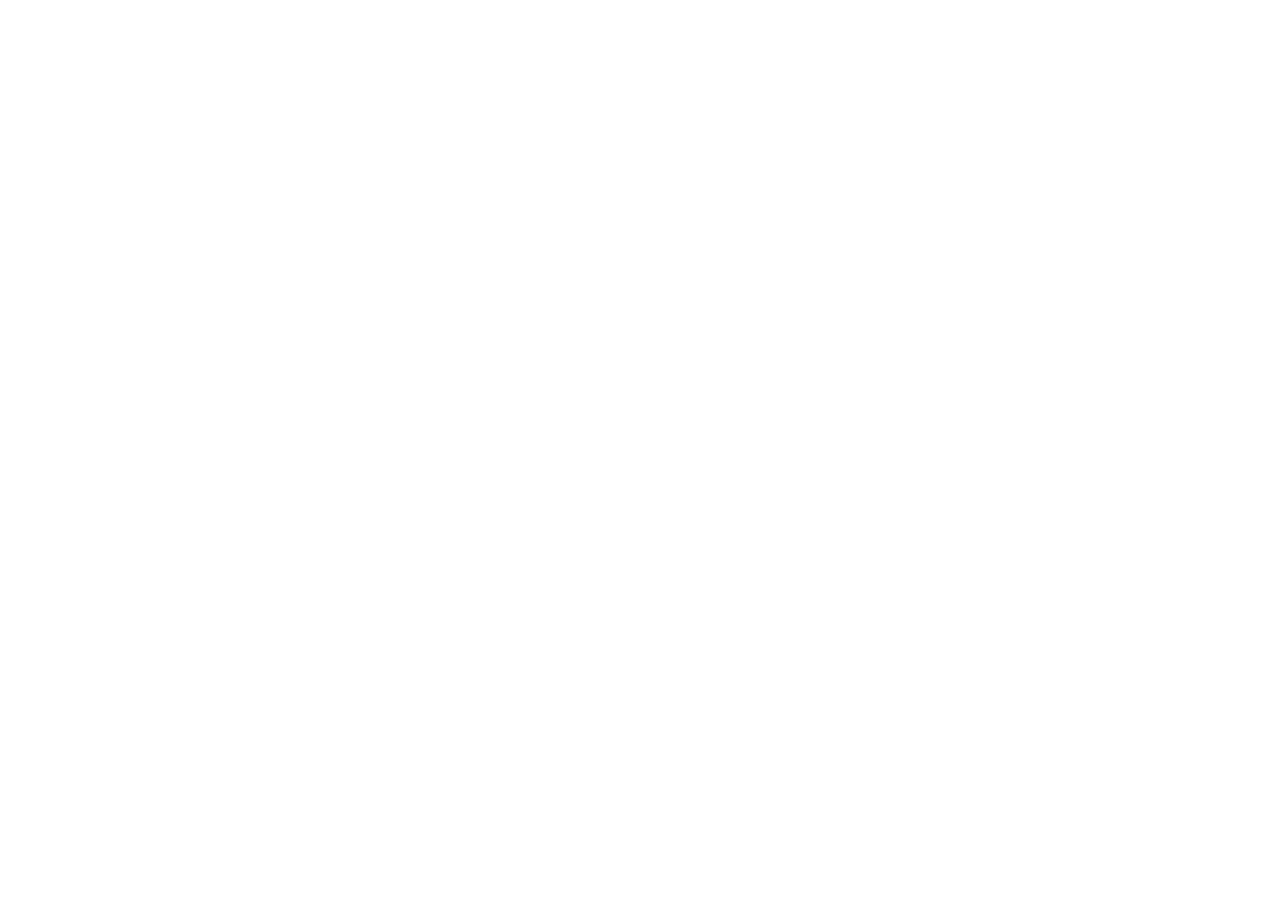
==== index.html @ 3d1d809b "Estructura base proyecto" ====
<!DOCTYPE html>
<html lang="en">
<head>
    <meta charset="UTF-8">
    <meta name="viewport" content="width=device-width, initial-scale=1.0">
    <title>Document</title>
    <link rel="stylesheet" href="https://cdn.jsdelivr.net/npm/bootstrap@4.6.2/dist/css/bootstrap.min.css" integrity="sha384-xOolHFLEh07PJGoPkLv1IbcEPTNtaed2xpHsD9ESMhqIYd0nLMwNLD69Npy4HI+N" crossorigin="anonymous">
    <style src="assets/css/style.css"></style>
</head>
<body>
  
    



<script src="https://code.jquery.com/jquery-3.7.1.min.js" integrity="sha256-/JqT3SQfawRcv/BIHPThkBvs0OEvtFFmqPF/lYI/Cxo=" crossorigin="anonymous"></script>
<script src="https://cdn.jsdelivr.net/npm/popper.js@1.16.1/dist/umd/popper.min.js" integrity="sha384-9/reFTGAW83EW2RDu2S0VKaIzap3H66lZH81PoYlFhbGU+6BZp6G7niu735Sk7lN" crossorigin="anonymous"></script>
<script src="https://cdn.jsdelivr.net/npm/bootstrap@4.6.2/dist/js/bootstrap.min.js" integrity="sha384-+sLIOodYLS7CIrQpBjl+C7nPvqq+FbNUBDunl/OZv93DB7Ln/533i8e/mZXLi/P+" crossorigin="anonymous"></script>
<script src="assets/js/scripts.js"></script>
</body>
</html>
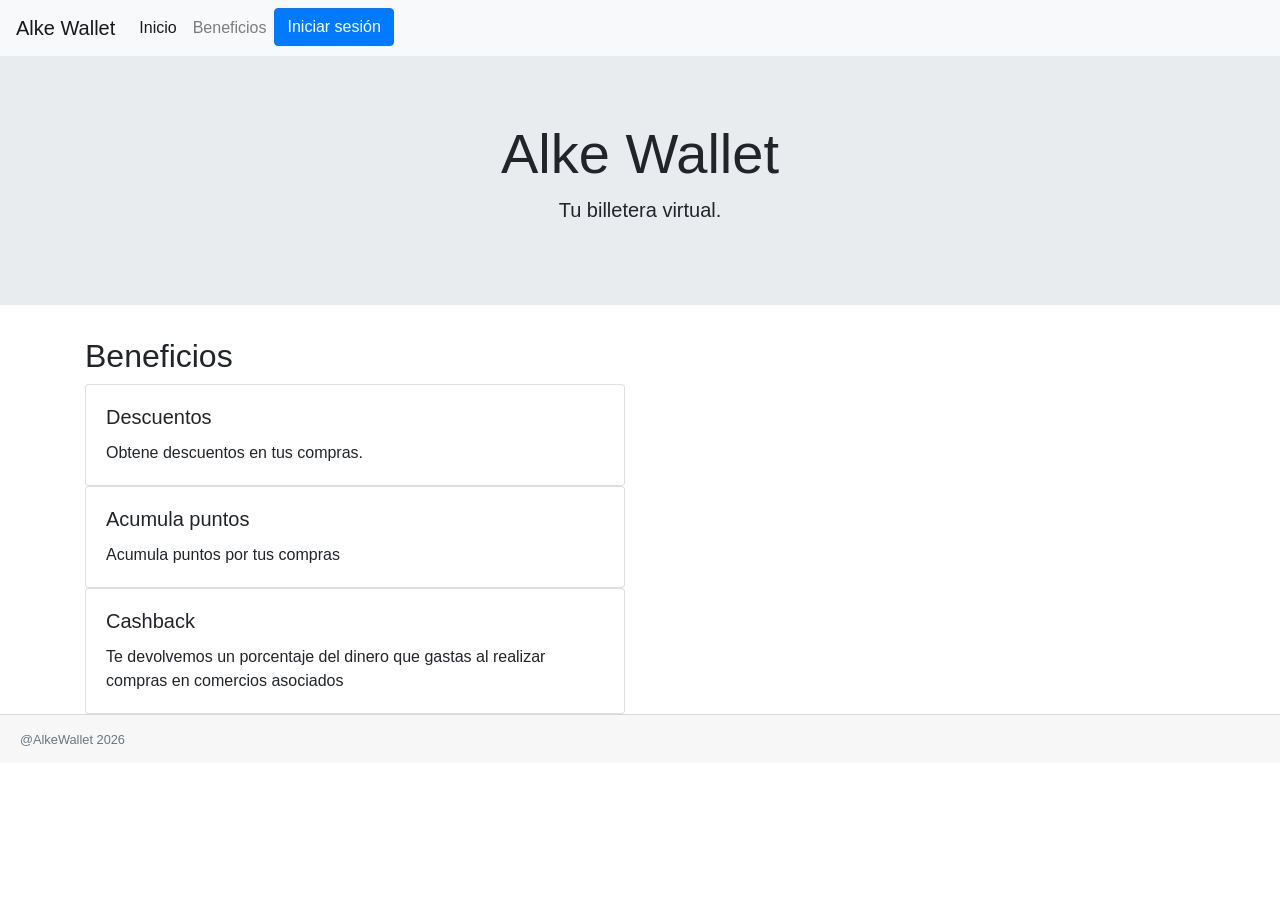
==== commit c7589ebc: "Base organizacion de elementos basicos index" ====
--- a/index.html
+++ b/index.html
@@ -8,11 +8,59 @@
     <style src="assets/css/style.css"></style>
 </head>
 <body>
-  
-    
-
-
-
+    <nav class="navbar navbar-expand-lg navbar-light bg-light">
+        <a class="navbar-brand" href="index.html">Alke Wallet</a>
+        <button class="navbar-toggler" type="button" data-toggle="collapse" data-target="#navbarSupportedContent" aria-controls="navbarSupportedContent" aria-expanded="false" aria-label="Toggle navigation">
+            <span class="navbar-toggler-icon"></span>
+        </button>
+        <div class="collapse navbar-collapse" id="navbarSupportedContent">
+            <ul class="navbar-nav ms-auto mb-2 mb-lg-0">
+                <li class="nav-item active">
+                    <a class="nav-link" href="index.html">Inicio<span class="sr-only">(current)</span></a>
+                </li>
+                <li class="nav-item">
+                    <a class="nav-link" href="#beneficios">Beneficios</a>
+                </li>
+                <li class="nav-item">
+                    <button type="button" class="btn btn-primary">Iniciar sesión</button>
+                </li>
+            </ul>
+        </div>
+    </nav>
+    <div class="jumbotron jumbotron-fluid">
+        <div class="container text-center">
+            <h1 class="display-4">Alke Wallet</h1>
+            <p class="lead">Tu billetera virtual.</p>
+        </div>
+    </div>
+    <div id="beneficios" class="container">
+        <h2>Beneficios</h2>
+        <div class="row">
+            <div class="col-12 col-md-6">
+                <div class="card">
+                    <div class="card-body">
+                        <h5 class="card-title">Descuentos</h5>
+                        <p class="card-text">Obtene descuentos en tus compras.</p>
+                    </div>
+                </div>
+                <div class="card">
+                    <div class="card-body">
+                        <h5 class="card-title">Acumula puntos</h5>
+                        <p class="card-text">Acumula puntos por tus compras</p>
+                    </div>
+                </div>
+                <div class="card">
+                    <div class="card-body">
+                        <h5 class="card-title">Cashback</h5>
+                        <p class="card-text">Te devolvemos un porcentaje del dinero que gastas al realizar compras en comercios asociados</p>
+                    </div>
+                </div>
+            </div>
+        </div>
+    </div>
+    <div class="card-footer">
+      <small class="text-muted">@AlkeWallet 2026</small>
+    </div>
 <script src="https://code.jquery.com/jquery-3.7.1.min.js" integrity="sha256-/JqT3SQfawRcv/BIHPThkBvs0OEvtFFmqPF/lYI/Cxo=" crossorigin="anonymous"></script>
 <script src="https://cdn.jsdelivr.net/npm/popper.js@1.16.1/dist/umd/popper.min.js" integrity="sha384-9/reFTGAW83EW2RDu2S0VKaIzap3H66lZH81PoYlFhbGU+6BZp6G7niu735Sk7lN" crossorigin="anonymous"></script>
 <script src="https://cdn.jsdelivr.net/npm/bootstrap@4.6.2/dist/js/bootstrap.min.js" integrity="sha384-+sLIOodYLS7CIrQpBjl+C7nPvqq+FbNUBDunl/OZv93DB7Ln/533i8e/mZXLi/P+" crossorigin="anonymous"></script>
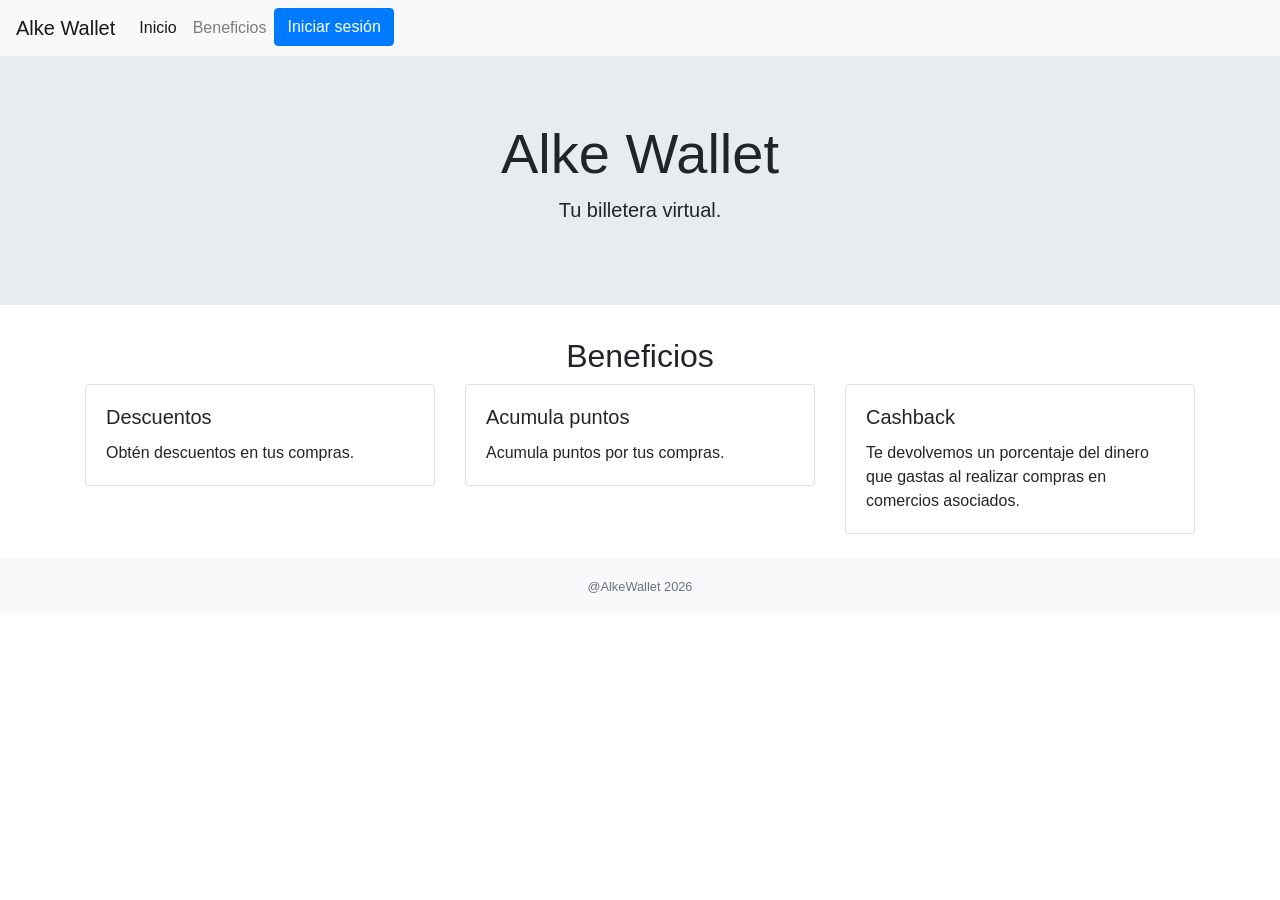
==== commit 83a20db0: "Ajuste posicion de cards seccion beneficios y cambio de etiqueta para footer" ====
--- a/index.html
+++ b/index.html
@@ -33,37 +33,42 @@
             <p class="lead">Tu billetera virtual.</p>
         </div>
     </div>
-    <div id="beneficios" class="container">
-        <h2>Beneficios</h2>
-        <div class="row">
-            <div class="col-12 col-md-6">
-                <div class="card">
-                    <div class="card-body">
-                        <h5 class="card-title">Descuentos</h5>
-                        <p class="card-text">Obtene descuentos en tus compras.</p>
+    <section id="beneficios" class="container">
+            <h2 class="text-center">Beneficios</h2>
+            <div class="row">
+                <div class="col-12 col-md-4">
+                    <div class="card">
+                        <div class="card-body">
+                            <h5 class="card-title">Descuentos</h5>
+                            <p class="card-text">Obtén descuentos en tus compras.</p>
+                        </div>
                     </div>
                 </div>
-                <div class="card">
-                    <div class="card-body">
-                        <h5 class="card-title">Acumula puntos</h5>
-                        <p class="card-text">Acumula puntos por tus compras</p>
+                <div class="col-12 col-md-4">
+                    <div class="card">
+                        <div class="card-body">
+                            <h5 class="card-title">Acumula puntos</h5>
+                            <p class="card-text">Acumula puntos por tus compras.</p>
+                        </div>
                     </div>
                 </div>
-                <div class="card">
-                    <div class="card-body">
-                        <h5 class="card-title">Cashback</h5>
-                        <p class="card-text">Te devolvemos un porcentaje del dinero que gastas al realizar compras en comercios asociados</p>
+                <div class="col-12 col-md-4">
+                    <div class="card">
+                        <div class="card-body">
+                            <h5 class="card-title">Cashback</h5>
+                            <p class="card-text">Te devolvemos un porcentaje del dinero que gastas al realizar compras en comercios asociados.</p>
+                        </div>
                     </div>
                 </div>
             </div>
-        </div>
-    </div>
-    <div class="card-footer">
-      <small class="text-muted">@AlkeWallet 2026</small>
-    </div>
-<script src="https://code.jquery.com/jquery-3.7.1.min.js" integrity="sha256-/JqT3SQfawRcv/BIHPThkBvs0OEvtFFmqPF/lYI/Cxo=" crossorigin="anonymous"></script>
-<script src="https://cdn.jsdelivr.net/npm/popper.js@1.16.1/dist/umd/popper.min.js" integrity="sha384-9/reFTGAW83EW2RDu2S0VKaIzap3H66lZH81PoYlFhbGU+6BZp6G7niu735Sk7lN" crossorigin="anonymous"></script>
-<script src="https://cdn.jsdelivr.net/npm/bootstrap@4.6.2/dist/js/bootstrap.min.js" integrity="sha384-+sLIOodYLS7CIrQpBjl+C7nPvqq+FbNUBDunl/OZv93DB7Ln/533i8e/mZXLi/P+" crossorigin="anonymous"></script>
-<script src="assets/js/scripts.js"></script>
+        </section>
+
+        <footer class="bg-light text-center py-3 mt-4">
+            <small class="text-muted">@AlkeWallet 2026</small>
+        </footer>
+    <script src="https://code.jquery.com/jquery-3.7.1.min.js" integrity="sha256-/JqT3SQfawRcv/BIHPThkBvs0OEvtFFmqPF/lYI/Cxo=" crossorigin="anonymous"></script>
+    <script src="https://cdn.jsdelivr.net/npm/popper.js@1.16.1/dist/umd/popper.min.js" integrity="sha384-9/reFTGAW83EW2RDu2S0VKaIzap3H66lZH81PoYlFhbGU+6BZp6G7niu735Sk7lN" crossorigin="anonymous"></script>
+    <script src="https://cdn.jsdelivr.net/npm/bootstrap@4.6.2/dist/js/bootstrap.min.js" integrity="sha384-+sLIOodYLS7CIrQpBjl+C7nPvqq+FbNUBDunl/OZv93DB7Ln/533i8e/mZXLi/P+" crossorigin="anonymous"></script>
+    <script src="assets/js/scripts.js"></script>
 </body>
 </html>
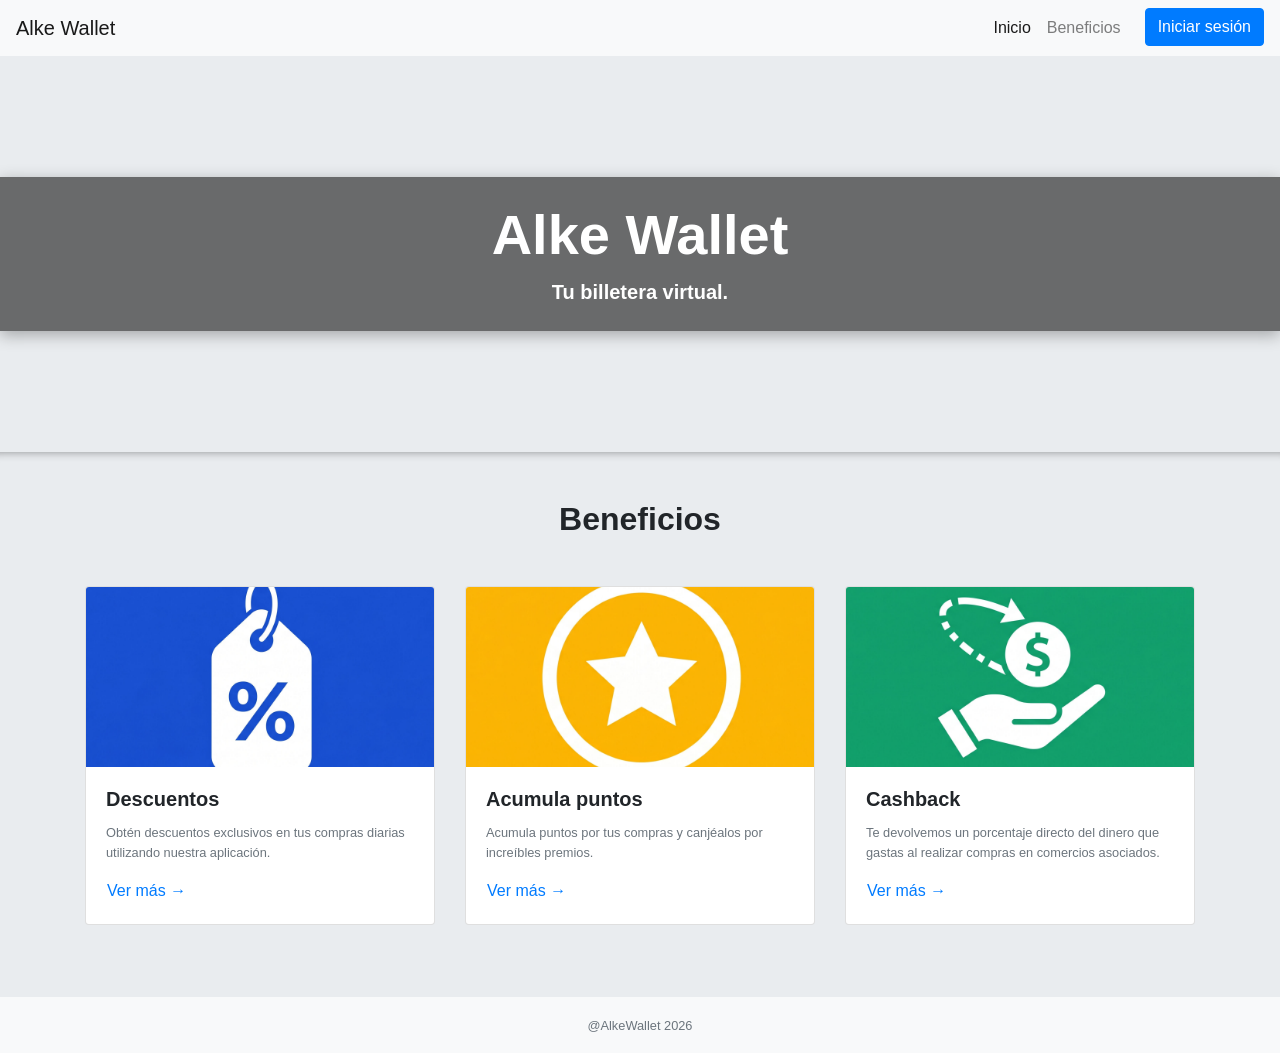
==== commit eac5dd62: "Se añaden estilos a index, se añaden imagenes, se arregla link de style.css" ====
--- a/index.html
+++ b/index.html
@@ -3,69 +3,87 @@
 <head>
     <meta charset="UTF-8">
     <meta name="viewport" content="width=device-width, initial-scale=1.0">
-    <title>Document</title>
+    <title>Alke Wallet</title>
     <link rel="stylesheet" href="https://cdn.jsdelivr.net/npm/bootstrap@4.6.2/dist/css/bootstrap.min.css" integrity="sha384-xOolHFLEh07PJGoPkLv1IbcEPTNtaed2xpHsD9ESMhqIYd0nLMwNLD69Npy4HI+N" crossorigin="anonymous">
-    <style src="assets/css/style.css"></style>
+    <link rel="stylesheet" href="./assets/css/style.css">
 </head>
-<body>
+<body class="d-flex flex-column min-vh-100">
+
     <nav class="navbar navbar-expand-lg navbar-light bg-light">
         <a class="navbar-brand" href="index.html">Alke Wallet</a>
         <button class="navbar-toggler" type="button" data-toggle="collapse" data-target="#navbarSupportedContent" aria-controls="navbarSupportedContent" aria-expanded="false" aria-label="Toggle navigation">
             <span class="navbar-toggler-icon"></span>
         </button>
-        <div class="collapse navbar-collapse" id="navbarSupportedContent">
-            <ul class="navbar-nav ms-auto mb-2 mb-lg-0">
+        
+        <div class="collapse navbar-collapse justify-content-end" id="navbarSupportedContent">
+            <ul class="navbar-nav mr-0">
                 <li class="nav-item active">
                     <a class="nav-link" href="index.html">Inicio<span class="sr-only">(current)</span></a>
                 </li>
                 <li class="nav-item">
                     <a class="nav-link" href="#beneficios">Beneficios</a>
                 </li>
-                <li class="nav-item">
-                    <button type="button" class="btn btn-primary">Iniciar sesión</button>
+                <li class="nav-item ml-lg-3">
+                    <a href="login.html" class="btn btn-primary w-100">Iniciar sesión</a>
                 </li>
             </ul>
         </div>
     </nav>
-    <div class="jumbotron jumbotron-fluid">
-        <div class="container text-center">
-            <h1 class="display-4">Alke Wallet</h1>
-            <p class="lead">Tu billetera virtual.</p>
+    <main class="flex-fill">
+        <div class="jumbotron jumbotron-fluid jumbotron-bg-gif my-5 p-0 d-flex align-items-center">
+            <div class="cinta-oscura py-4">
+                <div class="container text-center text-white">
+                    <h1 class="display-4 font-weight-bold">Alke Wallet</h1>
+                    <p class="lead mb-0 font-weight-bold">Tu billetera virtual.</p>        
+                </div>
+            </div>
         </div>
-    </div>
-    <section id="beneficios" class="container">
-            <h2 class="text-center">Beneficios</h2>
-            <div class="row">
-                <div class="col-12 col-md-4">
-                    <div class="card">
-                        <div class="card-body">
-                            <h5 class="card-title">Descuentos</h5>
-                            <p class="card-text">Obtén descuentos en tus compras.</p>
-                        </div>
-                    </div>
-                </div>
-                <div class="col-12 col-md-4">
-                    <div class="card">
-                        <div class="card-body">
-                            <h5 class="card-title">Acumula puntos</h5>
-                            <p class="card-text">Acumula puntos por tus compras.</p>
-                        </div>
-                    </div>
-                </div>
-                <div class="col-12 col-md-4">
-                    <div class="card">
-                        <div class="card-body">
-                            <h5 class="card-title">Cashback</h5>
-                            <p class="card-text">Te devolvemos un porcentaje del dinero que gastas al realizar compras en comercios asociados.</p>
-                        </div>
+        <section id="beneficios" class="w-100 py-5">
+    
+    <div class="container">
+        <h2 class="text-center mb-5 font-weight-bold">Beneficios</h2>
+        
+        <div class="row justify-content-center">
+            
+            <div class="col-12 col-md-4 mb-4">
+                <div class="card h-100">
+                    <img src="./assets/img/descuentos.jpg" class="card-img-top" alt="Icono de descuentos">
+                    <div class="card-body d-flex flex-column">
+                        <h5 class="card-title font-weight-bold">Descuentos</h5>
+                        <p class="card-text text-muted small">Obtén descuentos exclusivos en tus compras diarias utilizando nuestra aplicación.</p>
+                        <a href="#" class="btn btn-link text-primary mt-auto p-0 text-left">Ver más →</a>
                     </div>
                 </div>
             </div>
-        </section>
 
-        <footer class="bg-light text-center py-3 mt-4">
-            <small class="text-muted">@AlkeWallet 2026</small>
-        </footer>
+            <div class="col-12 col-md-4 mb-4">
+                <div class="card h-100">
+                    <img src="./assets/img/puntos.jpg" class="card-img-top" alt="Icono de acumulación de puntos">
+                    <div class="card-body d-flex flex-column">
+                        <h5 class="card-title font-weight-bold">Acumula puntos</h5>
+                        <p class="card-text text-muted small">Acumula puntos por tus compras y canjéalos por increíbles premios.</p>
+                        <a href="#" class="btn btn-link text-primary mt-auto p-0 text-left">Ver más →</a>
+                    </div>
+                </div>
+            </div>
+
+            <div class="col-12 col-md-4 mb-4">
+                <div class="card h-100">
+                    <img src="./assets/img/cashback.jpg" class="card-img-top" alt="Icono de devolución de dinero">
+                    <div class="card-body d-flex flex-column">
+                        <h5 class="card-title font-weight-bold">Cashback</h5>
+                        <p class="card-text text-muted small">Te devolvemos un porcentaje directo del dinero que gastas al realizar compras en comercios asociados.</p>
+                        <a href="#" class="btn btn-link text-primary mt-auto p-0 text-left">Ver más →</a>
+                    </div>
+                </div>
+            </div>
+
+        </div> </div> </section>
+    </main>
+    <footer class="bg-light text-center py-3">
+        <small class="text-muted">@AlkeWallet 2026</small>
+    </footer>
+
     <script src="https://code.jquery.com/jquery-3.7.1.min.js" integrity="sha256-/JqT3SQfawRcv/BIHPThkBvs0OEvtFFmqPF/lYI/Cxo=" crossorigin="anonymous"></script>
     <script src="https://cdn.jsdelivr.net/npm/popper.js@1.16.1/dist/umd/popper.min.js" integrity="sha384-9/reFTGAW83EW2RDu2S0VKaIzap3H66lZH81PoYlFhbGU+6BZp6G7niu735Sk7lN" crossorigin="anonymous"></script>
     <script src="https://cdn.jsdelivr.net/npm/bootstrap@4.6.2/dist/js/bootstrap.min.js" integrity="sha384-+sLIOodYLS7CIrQpBjl+C7nPvqq+FbNUBDunl/OZv93DB7Ln/533i8e/mZXLi/P+" crossorigin="anonymous"></script>
--- a/assets/css/style.css
+++ b/assets/css/style.css
@@ -0,0 +1,38 @@
+/*---reset---*/
+*{
+    margin: 0;
+    padding: 0;
+    box-sizing: border-box;
+}
+body {
+    background-color: rgb(233, 236 ,239);
+}
+/*---Index---*/
+.jumbotron-bg-gif {
+    background-image: url('../img/money.gif');
+    background-position: center;
+    background-repeat: no-repeat;
+    min-height: 300px; 
+    width: 100%;
+    position: relative;
+}
+.cinta-oscura {
+    background-color: rgba(0, 0, 0, 0.55); 
+    width: 100%;
+    box-shadow: 0 4px 15px rgba(0, 0, 0, 0.3);
+}
+#beneficios {
+  box-shadow: inset 0 10px 10px -10px rgba(0, 0, 0, 0.4);
+}
+#beneficios .card-img-top {
+    height: 180px;
+    object-fit: cover;
+}
+#beneficios .card {
+    transition: transform 0.3s ease, box-shadow 0.3s ease;
+    cursor: pointer;
+}
+#beneficios .card:hover {
+    transform: translateY(-5px);
+    box-shadow: 0 10px 20px rgba(0, 0, 0, 0.15);
+}
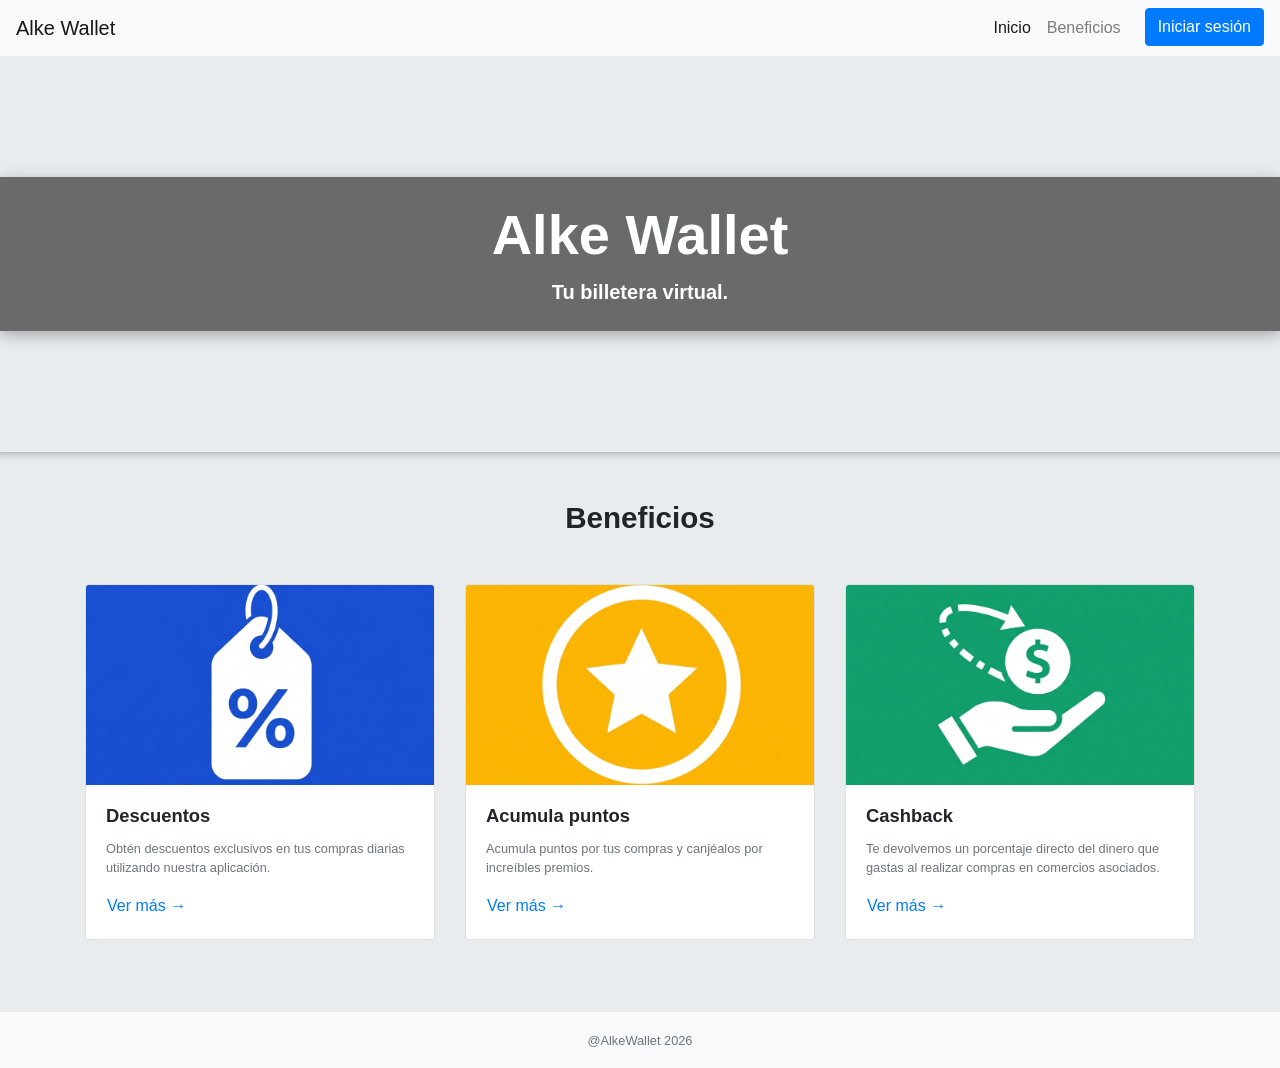
==== commit faa75794: "Se añade html de beneficios se agrega estilos, se enlaza con menu y index y se añade nabar interacti" ====
--- a/index.html
+++ b/index.html
@@ -21,7 +21,7 @@
                     <a class="nav-link" href="index.html">Inicio<span class="sr-only">(current)</span></a>
                 </li>
                 <li class="nav-item">
-                    <a class="nav-link" href="#beneficios">Beneficios</a>
+                    <a class="nav-link" href="benefits.html">Beneficios</a>
                 </li>
                 <li class="nav-item ml-lg-3">
                     <a href="login.html" class="btn btn-primary w-100">Iniciar sesión</a>
@@ -38,47 +38,48 @@
                 </div>
             </div>
         </div>
-        <section id="beneficios" class="w-100 py-5">
+    <section id="beneficios" class="w-100 py-5">
     
-    <div class="container">
-        <h2 class="text-center mb-5 font-weight-bold">Beneficios</h2>
-        
-        <div class="row justify-content-center">
+        <div class="container">
+            <h2 class="beneficios-title text-center mb-5 font-weight-bold">Beneficios</h2>
             
-            <div class="col-12 col-md-4 mb-4">
-                <div class="card h-100">
-                    <img src="./assets/img/descuentos.jpg" class="card-img-top" alt="Icono de descuentos">
-                    <div class="card-body d-flex flex-column">
-                        <h5 class="card-title font-weight-bold">Descuentos</h5>
-                        <p class="card-text text-muted small">Obtén descuentos exclusivos en tus compras diarias utilizando nuestra aplicación.</p>
-                        <a href="#" class="btn btn-link text-primary mt-auto p-0 text-left">Ver más →</a>
+            <div class="row justify-content-center">
+                
+                <div class="col-12 col-md-4 mb-4">
+                    <div class="card h-100">
+                        <img src="./assets/img/descuentos.jpg" class="card-img-top" alt="Icono de descuentos">
+                        <div class="card-body d-flex flex-column">
+                            <h5 class="card-title font-weight-bold">Descuentos</h5>
+                            <p class="card-text text-muted small">Obtén descuentos exclusivos en tus compras diarias utilizando nuestra aplicación.</p>
+                            <a href="benefits.html" class="btn btn-link text-primary mt-auto p-0 text-left">Ver más →</a>
+                        </div>
                     </div>
                 </div>
-            </div>
 
-            <div class="col-12 col-md-4 mb-4">
-                <div class="card h-100">
-                    <img src="./assets/img/puntos.jpg" class="card-img-top" alt="Icono de acumulación de puntos">
-                    <div class="card-body d-flex flex-column">
-                        <h5 class="card-title font-weight-bold">Acumula puntos</h5>
-                        <p class="card-text text-muted small">Acumula puntos por tus compras y canjéalos por increíbles premios.</p>
-                        <a href="#" class="btn btn-link text-primary mt-auto p-0 text-left">Ver más →</a>
+                <div class="col-12 col-md-4 mb-4">
+                    <div class="card h-100">
+                        <img src="./assets/img/puntos.jpg" class="card-img-top" alt="Icono de acumulación de puntos">
+                        <div class="card-body d-flex flex-column">
+                            <h5 class="card-title font-weight-bold">Acumula puntos</h5>
+                            <p class="card-text text-muted small">Acumula puntos por tus compras y canjéalos por increíbles premios.</p>
+                            <a href="benefits.html" class="btn btn-link text-primary mt-auto p-0 text-left">Ver más →</a>
+                        </div>
                     </div>
                 </div>
-            </div>
 
-            <div class="col-12 col-md-4 mb-4">
-                <div class="card h-100">
-                    <img src="./assets/img/cashback.jpg" class="card-img-top" alt="Icono de devolución de dinero">
-                    <div class="card-body d-flex flex-column">
-                        <h5 class="card-title font-weight-bold">Cashback</h5>
-                        <p class="card-text text-muted small">Te devolvemos un porcentaje directo del dinero que gastas al realizar compras en comercios asociados.</p>
-                        <a href="#" class="btn btn-link text-primary mt-auto p-0 text-left">Ver más →</a>
+                <div class="col-12 col-md-4 mb-4">
+                    <div class="card h-100">
+                        <img src="./assets/img/cashback.jpg" class="card-img-top" alt="Icono de devolución de dinero">
+                        <div class="card-body d-flex flex-column">
+                            <h5 class="card-title font-weight-bold">Cashback</h5>
+                            <p class="card-text text-muted small">Te devolvemos un porcentaje directo del dinero que gastas al realizar compras en comercios asociados.</p>
+                            <a href="benefits.html" class="btn btn-link text-primary mt-auto p-0 text-left">Ver más →</a>
+                        </div>
                     </div>
                 </div>
-            </div>
-
-        </div> </div> </section>
+            </div> 
+        </div> 
+    </section>
     </main>
     <footer class="bg-light text-center py-3">
         <small class="text-muted">@AlkeWallet 2026</small>
--- a/assets/css/style.css
+++ b/assets/css/style.css
@@ -7,6 +7,25 @@
 body {
     background-color: rgb(233, 236 ,239);
 }
+.titulo-wallet {
+    font-size: 1.75rem;
+}
+.subtitulo-wallet {
+    font-size: 1.25rem;
+}
+.monto-wallet {
+    font-size: 2.5rem;
+    color: black;
+}
+
+/*---Index y Beneficios---*/
+#beneficios .card-img-top,
+.imagen-beneficio {
+    height: 200px;
+    width: 100%;
+    object-fit: cover;
+}
+
 /*---Index---*/
 .jumbotron-bg-gif {
     background-image: url('../img/money.gif');
@@ -24,9 +43,11 @@
 #beneficios {
   box-shadow: inset 0 10px 10px -10px rgba(0, 0, 0, 0.4);
 }
-#beneficios .card-img-top {
-    height: 180px;
-    object-fit: cover;
+#beneficios .beneficios-title {
+    font-size: 1.85rem; 
+}
+#beneficios .card-title {
+    font-size: 1.15rem;
 }
 #beneficios .card {
     transition: transform 0.3s ease, box-shadow 0.3s ease;
@@ -35,4 +56,10 @@
 #beneficios .card:hover {
     transform: translateY(-5px);
     box-shadow: 0 10px 20px rgba(0, 0, 0, 0.15);
+}
+
+/*---Trasferencias---*/
+.agenda-scroll {
+    max-height: 180px;
+    overflow-y: auto;
 }
